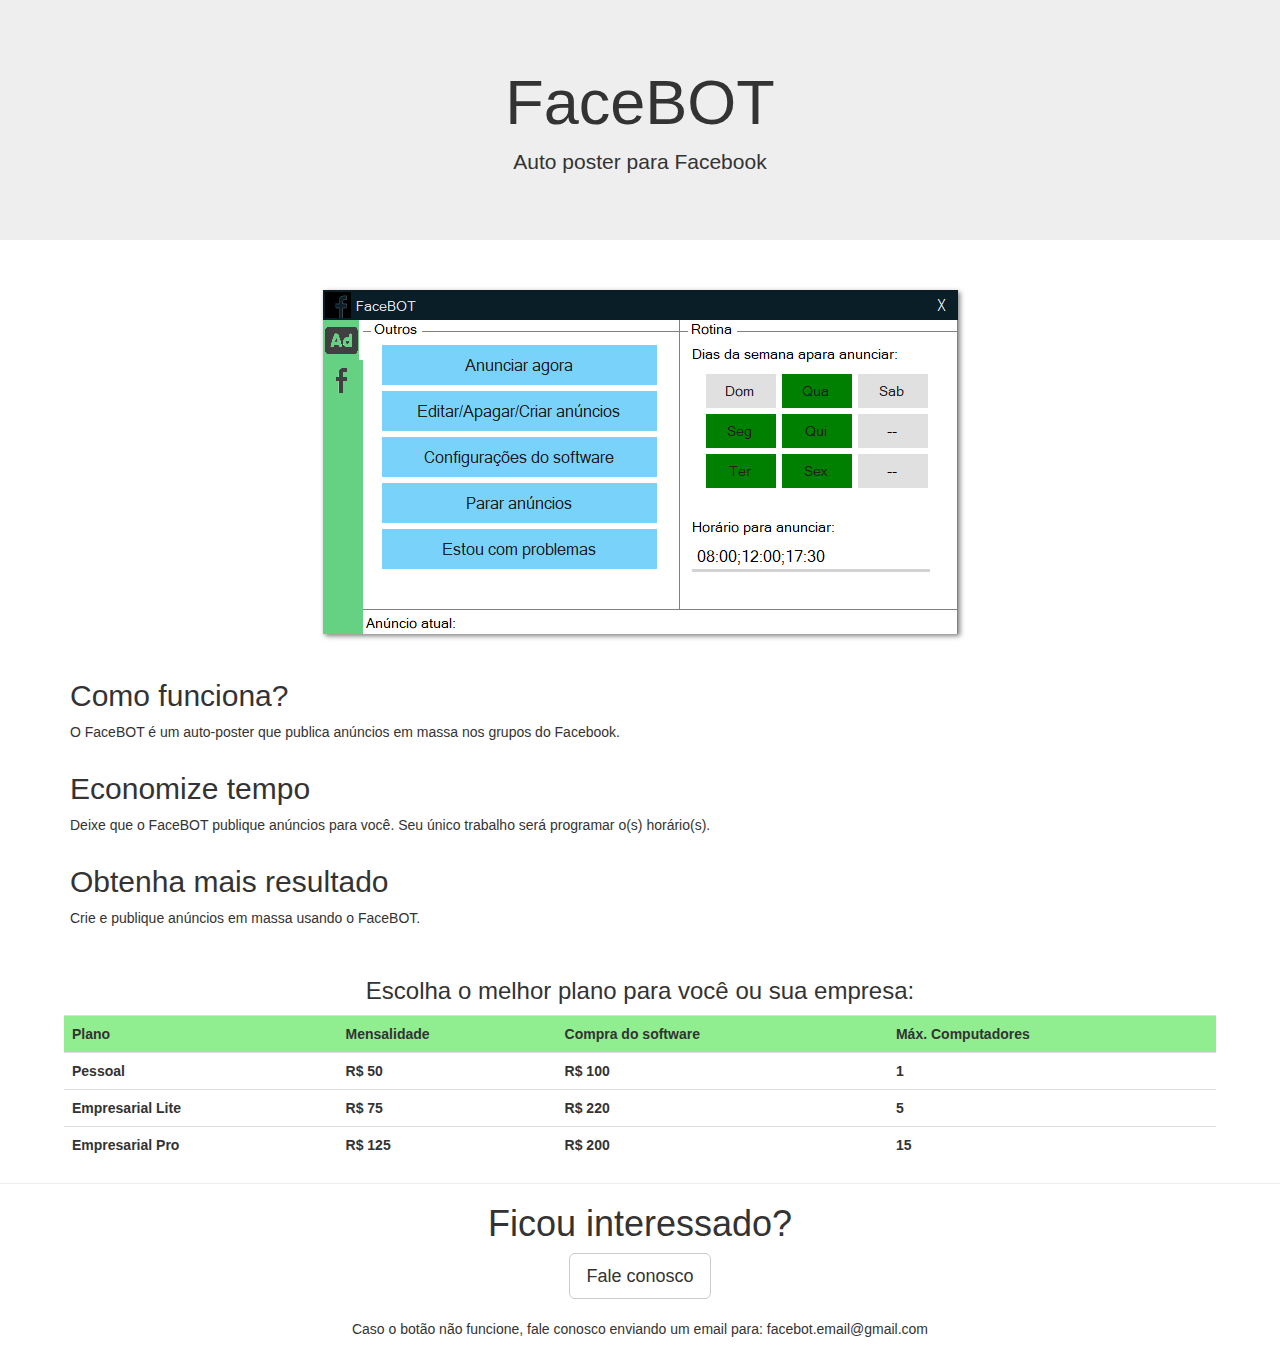
==== index.html @ eaa89c93 "Add files via upload" ====
<!DOCTYPE html>
<html lang="pt-BR">

<head>
    <meta charset="UTF-8">
    <meta name="viewport" content="width=device-width, initial-scale=1.0">
    <meta http-equiv="X-UA-Compatible" content="ie=edge">
    <title>FaceBOT</title>

    <!-- Latest compiled and minified CSS -->
    <link rel="stylesheet" href="https://maxcdn.bootstrapcdn.com/bootstrap/3.3.7/css/bootstrap.min.css"
        integrity="sha384-BVYiiSIFeK1dGmJRAkycuHAHRg32OmUcww7on3RYdg4Va+PmSTsz/K68vbdEjh4u" crossorigin="anonymous">
    <script src="https://code.jquery.com/jquery-3.4.1.min.js"
        integrity="sha256-CSXorXvZcTkaix6Yvo6HppcZGetbYMGWSFlBw8HfCJo=" crossorigin="anonymous"></script>
    <!-- Latest compiled and minified JavaScript -->
    <script src="https://maxcdn.bootstrapcdn.com/bootstrap/3.3.7/js/bootstrap.min.js"
        integrity="sha384-Tc5IQib027qvyjSMfHjOMaLkfuWVxZxUPnCJA7l2mCWNIpG9mGCD8wGNIcPD7Txa"
        crossorigin="anonymous"></script>

    <link href="./css/main.css" rel="stylesheet">

</head>

<body>
    <div class="jumbotron text-center">
        <h1>FaceBOT</h1>
        <p>Auto poster para Facebook</p>
    </div>
    <br>

    <div class="text-center">
        <div class="slideshow">
            <div class="img" slideshow="true"></div>
            <script src="./src/slideshow.js"></script>
        </div>
    </div>

    <br>

    <div class="container">
        <h2 id="como-funciona">Como funciona?</h2>
        <p>O FaceBOT é um auto-poster que publica anúncios em massa nos grupos do Facebook.</p>
    </div>

    <div class="container">
        <h2 id="economize-tempo">Economize tempo</h2>
        <p>Deixe que o FaceBOT publique anúncios para você. Seu único trabalho será programar o(s) horário(s).</p>
    </div>

    <div class="container">
        <h2 id="obtenha-mais-resultado">Obtenha mais resultado</h2>
        <p>Crie e publique anúncios em massa usando o FaceBOT.</p>
    </div>

    <br>
    <div class="text-center table-container">
        <h3>Escolha o melhor plano para você ou sua empresa:</h3>
        <table class="table">
            <tr style="background-color: lightgreen;">
                <th>Plano</th>
                <th>Mensalidade</th>
                <th>Compra do software</th>
                <th>Máx. Computadores</th>
            </tr>
            <tr>
                <th>Pessoal</th>
                <th>R$ 50</th>
                <th>R$ 100</th>
                <th>1</th>
            </tr>
            <tr>
                <th>Empresarial Lite</th>
                <th>R$ 75</th>
                <th>R$ 220</th>
                <th>5</th>
            </tr>
            <tr>
                <th>Empresarial Pro</th>
                <th>R$ 125</th>
                <th>R$ 200</th>
                <th>15</th>
            </tr>
        </table>
    </div>
    <hr>
    <div class="text-center">
        <h1>Ficou interessado?</h1>
        <a class="btn btn-lg btn-default" href="mailto:facebot.email@gmail.com?subject=FaceBOT">Fale conosco</a>
        <p><br>Caso o botão não funcione, fale conosco enviando um email para: facebot.email@gmail.com</p>
    </div>
    <br>

</body>
<script src="./src/main.js"></script>
</html>
---- css/main.css ----
.img
{
    background-size: cover;
    background-repeat: no-repeat;
    box-shadow: 2px 2px 5px gray;
}

.container
{
    transition: all .3s;
}

.container:hover
{
    box-shadow: 2px 2px 4px gray;
}

@keyframes slide
{
    45%
    {
        background-image: url('../img/fbt1.png');
        filter: blur(0px);
        transform: rotateY(0deg);
    }
    47.5%
    {
        filter: blur(4px);
        background-image: url('../img/fbt2.png');
        transform: rotateY(90deg);
    }
    50%
    {
        filter: blur(0px);
        transform: rotateY(180deg);
    }


    95%
    {
        background-image: url('../img/fbt2.png');
        filter: blur(0px);
        transform: rotateY(180deg);
    }
    97.5%
    {
        filter: blur(4px);
        background-image: url('../img/fbt1.png');
        transform: rotateY(90deg);
    }
    100%
    {
        filter: blur(0px);
        transform: rotateY(0deg);
    }

}

*[slideshow=true]
{
    background-image: url('../img/fbt1.png');
    animation-name: slide;
    animation-duration: 10s;
    animation-iteration-count: infinite;
}
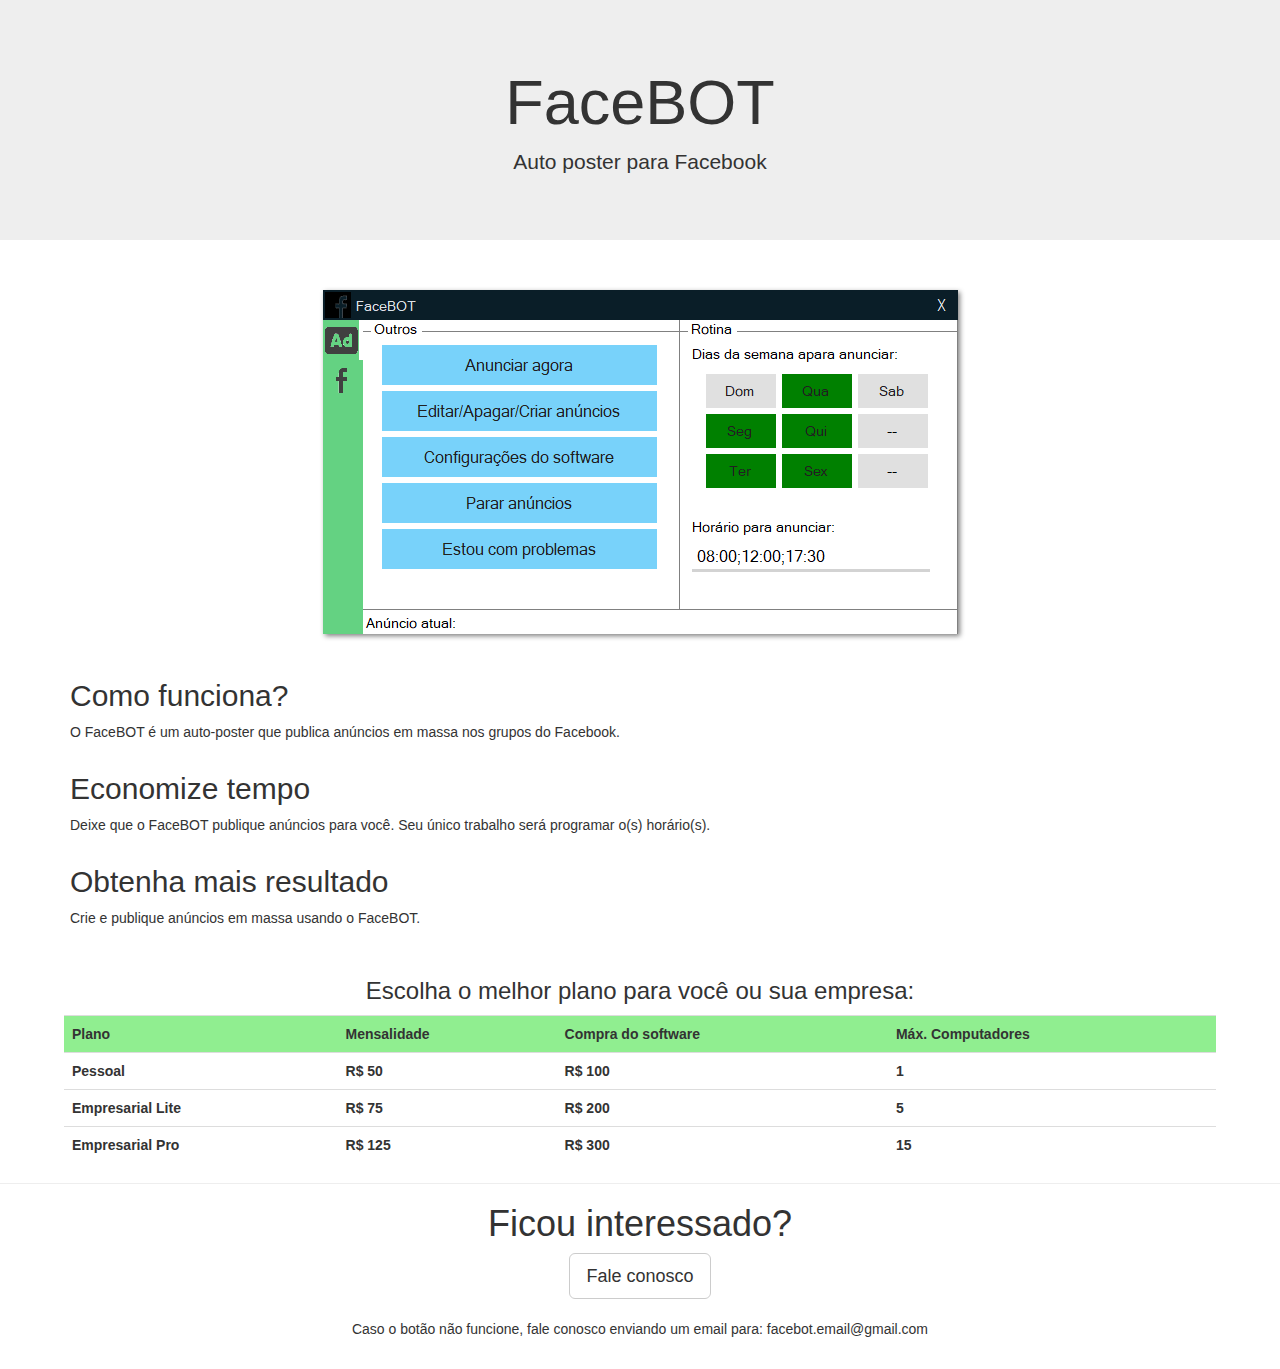
==== commit b8a0c7ba: "Update index.html" ====
--- a/index.html
+++ b/index.html
@@ -71,13 +71,13 @@
             <tr>
                 <th>Empresarial Lite</th>
                 <th>R$ 75</th>
-                <th>R$ 220</th>
+                <th>R$ 200</th>
                 <th>5</th>
             </tr>
             <tr>
                 <th>Empresarial Pro</th>
                 <th>R$ 125</th>
-                <th>R$ 200</th>
+                <th>R$ 300</th>
                 <th>15</th>
             </tr>
         </table>
@@ -92,4 +92,4 @@
 
 </body>
 <script src="./src/main.js"></script>
-</html>+</html>
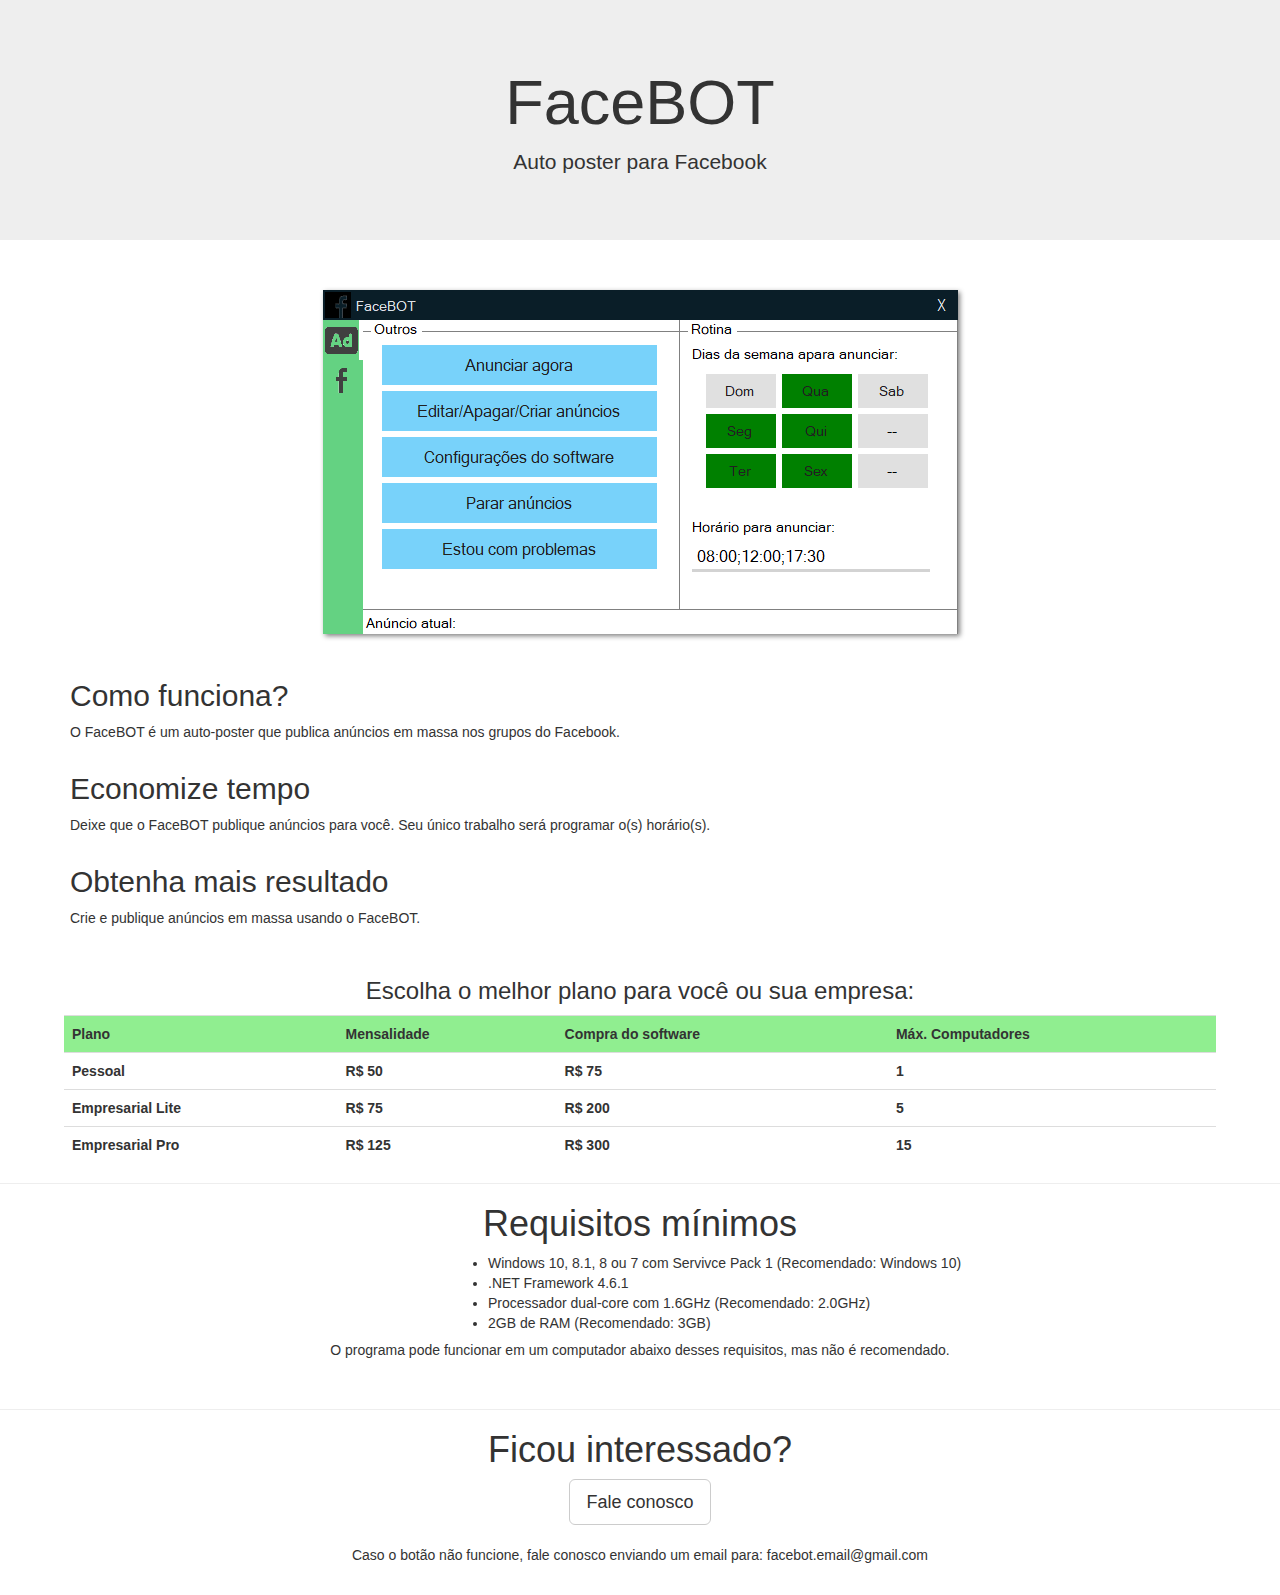
==== commit 532048c6: "Add files via upload" ====
--- a/index.html
+++ b/index.html
@@ -65,7 +65,7 @@
             <tr>
                 <th>Pessoal</th>
                 <th>R$ 50</th>
-                <th>R$ 100</th>
+                <th>R$ 75</th>
                 <th>1</th>
             </tr>
             <tr>
@@ -82,6 +82,20 @@
             </tr>
         </table>
     </div>
+
+    <hr>
+    <div class="text-center">
+        <h1 id="requisitos">Requisitos mínimos</h1>
+        <ul>
+            <li>Windows 10, 8.1, 8 ou 7 com Servivce Pack 1 (Recomendado: Windows 10)</li>
+            <li>.NET Framework 4.6.1</li>
+            <li>Processador dual-core com 1.6GHz (Recomendado: 2.0GHz)</li>
+            <li>2GB de RAM (Recomendado: 3GB)</li>
+          </ul>
+          <h5>O programa pode funcionar em um computador abaixo desses requisitos, mas não é recomendado.</h5>
+    </div>
+    <br>
+
     <hr>
     <div class="text-center">
         <h1>Ficou interessado?</h1>
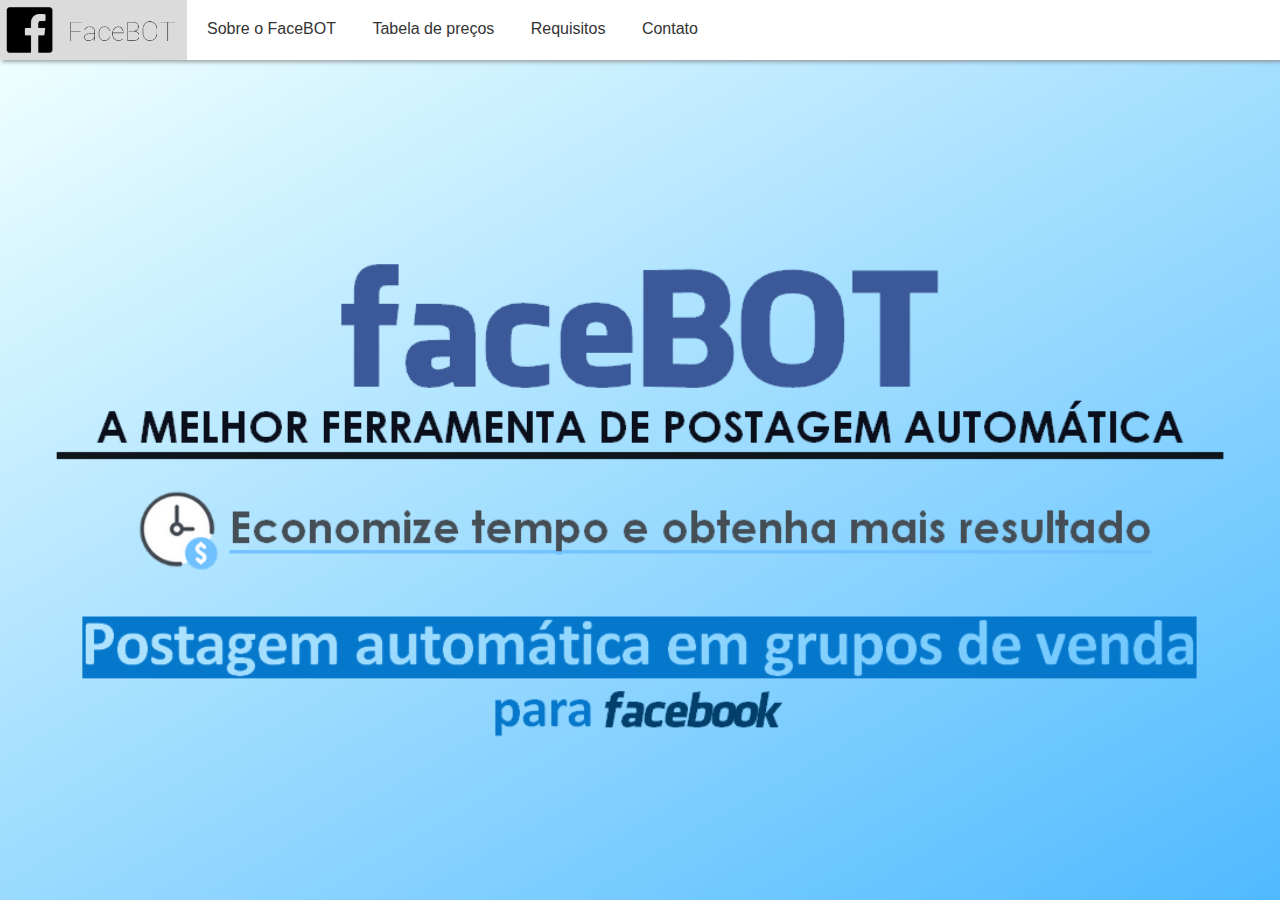
==== commit 924fb69d: "Novo site" ====
--- a/index.html
+++ b/index.html
@@ -1,109 +1,243 @@
 <!DOCTYPE html>
-<html lang="pt-BR">
+<html lang="en">
 
 <head>
     <meta charset="UTF-8">
     <meta name="viewport" content="width=device-width, initial-scale=1.0">
-    <meta http-equiv="X-UA-Compatible" content="ie=edge">
+
+    <link rel="apple-touch-icon" sizes="57x57" href="/apple-icon-57x57.png">
+<link rel="apple-touch-icon" sizes="60x60" href="/apple-icon-60x60.png">
+<link rel="apple-touch-icon" sizes="72x72" href="/apple-icon-72x72.png">
+<link rel="apple-touch-icon" sizes="76x76" href="/apple-icon-76x76.png">
+<link rel="apple-touch-icon" sizes="114x114" href="/apple-icon-114x114.png">
+<link rel="apple-touch-icon" sizes="120x120" href="/apple-icon-120x120.png">
+<link rel="apple-touch-icon" sizes="144x144" href="/apple-icon-144x144.png">
+<link rel="apple-touch-icon" sizes="152x152" href="/apple-icon-152x152.png">
+<link rel="apple-touch-icon" sizes="180x180" href="/apple-icon-180x180.png">
+<link rel="icon" type="image/png" sizes="192x192"  href="/android-icon-192x192.png">
+<link rel="icon" type="image/png" sizes="32x32" href="/favicon-32x32.png">
+<link rel="icon" type="image/png" sizes="96x96" href="/favicon-96x96.png">
+<link rel="icon" type="image/png" sizes="16x16" href="/favicon-16x16.png">
+<link rel="manifest" href="/manifest.json">
+<meta name="msapplication-TileColor" content="#ffffff">
+<meta name="msapplication-TileImage" content="/ms-icon-144x144.png">
+<meta name="theme-color" content="#ffffff">
+
     <title>FaceBOT</title>
 
+    <script src="https://cdnjs.cloudflare.com/ajax/libs/jquery/3.4.1/jquery.slim.min.js"></script>
+    <link rel="stylesheet" href="https://use.fontawesome.com/releases/v5.8.2/css/all.css">
+
     <!-- Latest compiled and minified CSS -->
-    <link rel="stylesheet" href="https://maxcdn.bootstrapcdn.com/bootstrap/3.3.7/css/bootstrap.min.css"
-        integrity="sha384-BVYiiSIFeK1dGmJRAkycuHAHRg32OmUcww7on3RYdg4Va+PmSTsz/K68vbdEjh4u" crossorigin="anonymous">
-    <script src="https://code.jquery.com/jquery-3.4.1.min.js"
-        integrity="sha256-CSXorXvZcTkaix6Yvo6HppcZGetbYMGWSFlBw8HfCJo=" crossorigin="anonymous"></script>
+    <link rel="stylesheet" href="https://stackpath.bootstrapcdn.com/bootstrap/4.3.1/css/bootstrap.min.css">
+    <script src="https://stackpath.bootstrapcdn.com/bootstrap/4.3.1/js/bootstrap.bundle.min.js"></script>
     <!-- Latest compiled and minified JavaScript -->
     <script src="https://maxcdn.bootstrapcdn.com/bootstrap/3.3.7/js/bootstrap.min.js"
         integrity="sha384-Tc5IQib027qvyjSMfHjOMaLkfuWVxZxUPnCJA7l2mCWNIpG9mGCD8wGNIcPD7Txa"
         crossorigin="anonymous"></script>
 
     <link href="./css/main.css" rel="stylesheet">
+    <link href="./css/price.css?teste" rel="stylesheet">
 
 </head>
 
 <body>
-    <div class="jumbotron text-center">
-        <h1>FaceBOT</h1>
-        <p>Auto poster para Facebook</p>
-    </div>
-    <br>
-
-    <div class="text-center">
-        <div class="slideshow">
-            <div class="img" slideshow="true"></div>
-            <script src="./src/slideshow.js"></script>
+    <ul class="top-navbar">
+        <li>
+            <a href="#" padding="false">
+                <img id="fbtlogo" height="60px" src="img/fbtlogo2.png">
+            </a>
+        </li>
+        <li>
+            <a href="#ec-tempo">Sobre o FaceBOT</a>
+        </li>
+        <li>
+            <a href="#precos">Tabela de preços</a>
+        </li>
+        <li>
+            <a href="#requisitos">Requisitos</a>
+        </li>
+        <li>
+            <a href="https://criarmeulink.com.br/u/1596484988406">Contato</a>
+        </li>
+    </ul>
+    <div class="page-body" style="z-index: -1000; text-align: center;">
+        <div class="banner-container">
+            <img src="img/banner2.png" height="100%" class="banner">
+        </div>
+        <div class="second-part">
+            <div class="card-advantage cleft">
+                <img src="./img/time-money.png"><br>
+                <div class="item">
+                    <h1 id="ec-tempo">Economize tempo</h1>
+                    <p>
+                        Ao invés de perder horas e horas publicando anúncios,
+                        deixe que o FaceBOT faça isso por você! Você pode escolher
+                        quantos horários quiser que o FaceBOT irá publicar!
+                    </p>
+                </div>
+            </div>
+
+            <div class="card-advantage cright">
+                <img src="./img/fb-groups.png">
+                <div class="item">
+                    <h1>Publique em vários grupos diferentes</h1>
+                    <p>Publique em quantos grupos quiser!
+                        Seu único trabalho escolher a quantidade
+                        de grupos!
+                    </p>
+                </div>
+            </div>
+
+            <div class="card-advantage cleft">
+                <img src="./img/fb-account.jpg">
+                <div class="item">
+                    <h1>Número ilimitado de contas do Facebook</h1>
+                    <p>Você pode adicionar quantas contas
+                        achar necessário. Assim, cada publicação
+                        será feita em uma conta diferente!
+                    </p>
+                </div>
+            </div>
+
+            <div class="card-advantage cright">
+                <img src="./img/chart.jpg">
+                <div class="item">
+                    <h1>Obtenha mais resultado</h1>
+                    <p>
+                        Publique anúncios em massa, assim
+                        melhor divulgando seu produto/serviço,
+                        e, consequentemente obtendo mais resultado.
+                    </p>
+                </div>
+            </div>
+
+            <div class="card-advantage cleft">
+                <img src="./img/publish.png">
+                <div class="item">
+                    <h1>Anúncios ilimitados</h1>
+                    <p>
+                        Crie quantos anúncios desejar!
+                        Você pode adicionar quantos anúncios
+                        quiser, pois o número de anúncios
+                        é totalmente ilimitado.
+                    </p>
+                </div>
+            </div>
+
+            <div class="card-advantage cright">
+                <img src="./img/edit.jpg">
+                <div class="item">
+                    <h1>Ferramentas de edição de anúncios</h1>
+                    <p>
+                        Crie anúncios elaborados, chamativos e de alto nível!
+                    </p>
+                </div>
+            </div>
+
+            <br><hr><br>
+
+            <section class="pricing py-5" id="precos">
+                <div class="container">
+                  <div class="row">
+                    <!-- Free Tier -->
+                    <div class="col-lg-4">
+                      <div class="card mb-5 mb-lg-0">
+                        <div class="card-body">
+                          <h5 class="card-title text-muted text-uppercase text-center">Pessoal</h5>
+                          <h6 class="card-price text-center">R$ 50<span class="period">/mês</span></h6>
+                          <span class="period">+ R$ 50 (compra)</span>
+                          <hr>
+                          <ul class="fa-ul">
+                            <li><span class="fa-li"><i class="fas fa-check"></i></span>Um usuário</li>
+                            <li><span class="fa-li"><i class="fas fa-check"></i></span>Anúncios ilimitados</li>
+                            <li class="text-muted"><span class="fa-li"><i class="fas fa-times"></i></span>Contas ilimitadas (Facebook)</li>
+                            <li class="text-muted"><span class="fa-li"><i class="fas fa-times"></i></span>Sem anúncios</li>
+                          </ul>
+                          <a href="https://criarmeulink.com.br/u/1596484988406" class="btn btn-block btn-primary text-uppercase">Entrar em contato</a>
+                        </div>
+                      </div>
+                    </div>
+                    <!-- Plus Tier -->
+                    <div class="col-lg-4">
+                        <div class="card mb-5 mb-lg-0" better-option="true">
+                            <div class="card-body">
+                              <h5 class="card-title text-muted text-uppercase text-center">Empresarial Lite</h5>
+                              <h6 class="card-price text-center">R$ 75<span class="period">/mês</span></h6>
+                              <span class="period">+ R$ 200 (compra)</span>
+                              <hr>
+                              <ul class="fa-ul">
+                                <li><span class="fa-li"><i class="fas fa-check"></i></span>Até 5 usuários</li>
+                                <li><span class="fa-li"><i class="fas fa-check"></i></span>Anúncios ilimitados</li>
+                                <li><span class="fa-li"><i class="fas fa-check"></i></span>Contas ilimitadas (Facebook)</li>
+                                <li class="text-muted"><span class="fa-li"><i class="fas fa-times"></i></span>Sem anúncios</li>
+                              </ul>
+                              <a href="https://criarmeulink.com.br/u/1596484988406" class="btn btn-block btn-primary text-uppercase">Entrar em contato</a>
+                            </div>
+                        </div>
+                    </div>
+                    <!-- Pro Tier -->
+                    <div class="col-lg-4">
+                        <div class="card mb-5 mb-lg-0">
+                            <div class="card-body">
+                              <h5 class="card-title text-muted text-uppercase text-center">Empresarial Pro</h5>
+                              <h6 class="card-price text-center">R$ 100<span class="period">/mês</span></h6>
+                              <span class="period">+ R$ 300 (compra)</span>
+                              <hr>
+                              <ul class="fa-ul">
+                                <li><span class="fa-li"><i class="fas fa-check"></i></span>Até 15 usuários</li>
+                                <li><span class="fa-li"><i class="fas fa-check"></i></span>Anúncios ilimitados</li>
+                                <li><span class="fa-li"><i class="fas fa-check"></i></span>Contas ilimitadas (Facebook)</li>
+                                <li><span class="fa-li"><i class="fas fa-check"></i></span>Sem anúncios</li>
+                              </ul>
+                              <a href="https://criarmeulink.com.br/u/1596484988406" class="btn btn-block btn-primary text-uppercase">Entrar em contato</a>
+                            </div>
+                        </div>
+                    </div>
+                  </div>
+                </div>
+              </section>
+              <br><hr><br>
+
+              <div class="text-center" style="width: 100vw;">
+              <div class="requiriments" id="requisitos">
+                  <h2>Requisitos mínimos</h2>
+                  <hr>
+                  <ul>
+                    <li>Windows 10, 8.1, 8 ou 7 com Servivce Pack 1 (Recomendado: Windows 10)</li>
+                    <li>.NET Framework 4.6.1</li>
+                    <li>Processador dual-core com 1.6GHz (Recomendado: 2.0GHz)</li>
+                    <li>2GB de RAM (Recomendado: 3GB)</li>
+                  </ul>
+              </div>
+            </div>
+
+            <br>
+            <hr>
+            <div class="text-center" style="width: 100vw;">
+                <h4>FaceBOT - Auto-poster para Facebook</h4>
+                <a href="https://criarmeulink.com.br/u/1596484988406" target="_blank"><button class="btn btn-outline-secondary">Entrar em contato</button><br></a>
+                <span style="opacity: 0.7;">(contato@facebot.ml)</span>
+            </div>
+            <br>
         </div>
     </div>
-
-    <br>
-
-    <div class="container">
-        <h2 id="como-funciona">Como funciona?</h2>
-        <p>O FaceBOT é um auto-poster que publica anúncios em massa nos grupos do Facebook.</p>
-    </div>
-
-    <div class="container">
-        <h2 id="economize-tempo">Economize tempo</h2>
-        <p>Deixe que o FaceBOT publique anúncios para você. Seu único trabalho será programar o(s) horário(s).</p>
-    </div>
-
-    <div class="container">
-        <h2 id="obtenha-mais-resultado">Obtenha mais resultado</h2>
-        <p>Crie e publique anúncios em massa usando o FaceBOT.</p>
-    </div>
-
-    <br>
-    <div class="text-center table-container">
-        <h3>Escolha o melhor plano para você ou sua empresa:</h3>
-        <table class="table">
-            <tr style="background-color: lightgreen;">
-                <th>Plano</th>
-                <th>Mensalidade</th>
-                <th>Compra do software</th>
-                <th>Máx. Computadores</th>
-            </tr>
-            <tr>
-                <th>Pessoal</th>
-                <th>R$ 50</th>
-                <th>R$ 75</th>
-                <th>1</th>
-            </tr>
-            <tr>
-                <th>Empresarial Lite</th>
-                <th>R$ 75</th>
-                <th>R$ 200</th>
-                <th>5</th>
-            </tr>
-            <tr>
-                <th>Empresarial Pro</th>
-                <th>R$ 125</th>
-                <th>R$ 300</th>
-                <th>15</th>
-            </tr>
-        </table>
-    </div>
-
-    <hr>
-    <div class="text-center">
-        <h1 id="requisitos">Requisitos mínimos</h1>
-        <ul>
-            <li>Windows 10, 8.1, 8 ou 7 com Servivce Pack 1 (Recomendado: Windows 10)</li>
-            <li>.NET Framework 4.6.1</li>
-            <li>Processador dual-core com 1.6GHz (Recomendado: 2.0GHz)</li>
-            <li>2GB de RAM (Recomendado: 3GB)</li>
-          </ul>
-          <h5>O programa pode funcionar em um computador abaixo desses requisitos, mas não é recomendado.</h5>
-    </div>
-    <br>
-
-    <hr>
-    <div class="text-center">
-        <h1>Ficou interessado?</h1>
-        <a class="btn btn-lg btn-default" href="mailto:facebot.email@gmail.com?subject=FaceBOT">Fale conosco</a>
-        <p><br>Caso o botão não funcione, fale conosco enviando um email para: facebot.email@gmail.com</p>
-    </div>
-    <br>
-
 </body>
 <script src="./src/main.js"></script>
-</html>
+
+<script>
+    function layout() {
+        $('.card-advantage').attr('mobile', (window.innerWidth <= 970)+'');
+    }
+    $(window).resize(layout);
+    layout();
+    var bannerH = window.innerHeight - 60;
+    $('.page-body').scroll(function(data){
+        var percentage = $('.page-body').scrollTop() / (bannerH);
+        var calcPercentage = (1 - (percentage > 0.8 ? 0.8 : percentage));
+       // $('.banner').css('height', bannerH * calcPercentage + 'px').css('opacity', calcPercentage);
+        $('.banner-container').css('height', bannerH * calcPercentage + 'px').css('opacity', calcPercentage);
+    });
+</script>
+
+</html>--- a/css/main.css
+++ b/css/main.css
@@ -1,65 +1,167 @@
-.img
-{
-    background-size: cover;
-    background-repeat: no-repeat;
-    box-shadow: 2px 2px 5px gray;
+body {
+    height: 100%;
+    width: 100%;
+    overflow: hidden;
 }
 
-.container
-{
-    transition: all .3s;
+.fbtlogo {
+    display: inline-block;
+    height: 60px;
+    overflow: hidden;
 }
 
-.container:hover
-{
-    box-shadow: 2px 2px 4px gray;
+#fbtlogo {
+    display: inline-block;
+    overflow: hidden;
+    height: 60px;
+    padding: 6px;
 }
 
-@keyframes slide
-{
-    45%
-    {
-        background-image: url('../img/fbt1.png');
-        filter: blur(0px);
-        transform: rotateY(0deg);
-    }
-    47.5%
-    {
-        filter: blur(4px);
-        background-image: url('../img/fbt2.png');
-        transform: rotateY(90deg);
-    }
-    50%
-    {
-        filter: blur(0px);
-        transform: rotateY(180deg);
-    }
-
-
-    95%
-    {
-        background-image: url('../img/fbt2.png');
-        filter: blur(0px);
-        transform: rotateY(180deg);
-    }
-    97.5%
-    {
-        filter: blur(4px);
-        background-image: url('../img/fbt1.png');
-        transform: rotateY(90deg);
-    }
-    100%
-    {
-        filter: blur(0px);
-        transform: rotateY(0deg);
-    }
-
+span.fbtlogo-span {
+    font-size: 22px;
+    font-family: -apple-system, BlinkMacSystemFont, 'Segoe UI', Roboto, Oxygen, Ubuntu, Cantarell, 'Open Sans', 'Helvetica Neue', sans-serif;
+    height: 70px;
+    /*line-height: 60px;*/
 }
 
-*[slideshow=true]
-{
-    background-image: url('../img/fbt1.png');
-    animation-name: slide;
-    animation-duration: 10s;
-    animation-iteration-count: infinite;
-}+ul.top-navbar {
+    list-style-type: none;
+    margin: 0;
+    padding: 0;
+    overflow: hidden;
+    background-color: white;
+    height: 60px;
+    line-height: 30px;
+    box-shadow: 2px 2px 4px rgba(128, 128, 128, 0.726);
+}
+  
+.top-navbar > li {
+    padding: 0px;
+    margin: 0px;
+    display: inline-block;
+    height: 100%;
+    min-width: 75px;
+    max-width: 200px;
+}
+  
+.top-navbar > li a {
+    display: block;
+    color: rgb(51, 51, 51);
+    text-align: center;
+    height: 100%;
+    padding: 14px 16px;
+    text-decoration: none;
+    transition: all .1s;
+    width: 100%;
+    font-size: 16px;
+    font-family: Verdana, Geneva, Tahoma, sans-serif;
+}
+
+.top-navbar > li a[padding=false] {
+    padding: 0px;
+}
+
+.top-navbar > li a[padding=hoz] {
+    padding: 0px;
+    padding-left: 14px;
+    padding-right: 14px;
+}
+  
+/* Change the link color to #111 (black) on hover */
+.top-navbar > li a:hover {
+    background-color: rgb(219, 219, 219);
+}
+
+.page-body {
+    position: absolute;
+    top: 00px;
+    margin-top: 60px;
+    width: 100%;
+    height: calc(100% - 60px);
+    overflow-y: auto;
+    overflow-x: hidden;
+    text-align: center;
+}
+
+.page-body > .h60 {
+    padding: 0px;
+    margin: 0px;
+    width: 100%;
+    height: 60px;
+}
+
+.card-advantage {
+    display: table;
+    width: 80vw;
+    min-width: 300px;
+    max-width: 100vw;
+    /* margin-left: 10vw;
+    padding: 30px; */
+    height: auto;
+    min-height: 75vh;
+    text-align: center;
+    display: inline-block;
+}
+
+.card-advantage > img {
+    display: inline-block;
+    max-width: 350px;
+    width: 60vw;
+    height: auto;
+}
+
+.card-advantage > .item {
+    padding: 5%;
+}
+
+.card-advantage > .item > h1 {
+    font-size: 60px;
+}
+
+.card-advantage > .item > p {
+    font-size: 18px;
+}
+
+.card-advantage[mobile="false"].cleft > img {
+    float: left;
+    margin-right: 40px;
+}
+
+.card-advantage[mobile="false"].cright > img {
+    float: right;
+    margin-left: 40px;
+}
+
+.card-advantage[mobile="false"].cleft > .item {
+    text-align: left;
+}
+
+.card-advantage[mobile="false"].cright > .item {
+    text-align: right;
+}
+
+.banner {
+    display: inline-block;
+    height: 100%;
+    width: auto;
+}
+
+.banner-container {
+    width: 100%;
+    height: calc(100vh - 60px);
+    text-align: center;
+    background: rgb(238,255,255);
+    background: linear-gradient(150deg, rgba(238,255,255,1) 0%, rgba(80,186,255,1) 100%);
+    overflow: hidden;
+    transition: all .5;
+}
+
+.second-part {
+    width: 100%;
+    margin-top: 50px;
+}
+
+.requiriments {
+    max-width: 580px;
+    display: inline-block;
+}
--- a/css/price.css
+++ b/css/price.css
@@ -0,0 +1,72 @@
+section.pricing {
+    /* background: #007bff;
+    background: linear-gradient(to right, #0062E6, #33AEFF); */
+  }
+  
+  .pricing .card {
+    background-color: white;
+    border: none;
+    border-radius: 1rem;
+    transition: all 0.2s;
+    box-shadow: 0 0.5rem 1rem 0 rgba(0, 0, 0, 0.1);
+  }
+
+  .pricing .card[better-option="true"] {
+    border: 1px solid rgb(0, 140, 255);
+    
+    margin-top: -.12rem;
+      margin-bottom: .12rem;
+      /* box-shadow: 0 0.5rem 1rem 0 rgba(0, 0, 0, 0.3); */
+  }
+  
+  
+  .pricing hr {
+    margin: 1.5rem 0;
+  }
+  
+  .pricing .card-title {
+    margin: 0.5rem 0;
+    font-size: 0.9rem;
+    letter-spacing: .1rem;
+    font-weight: bold;
+  }
+  
+  .pricing .card-price {
+    font-size: 3rem;
+    margin: 0;
+  }
+  
+  .pricing .card-price .period {
+    font-size: 0.8rem;
+  }
+  
+  .pricing ul li {
+    margin-bottom: 1rem;
+  }
+  
+  .pricing .text-muted {
+    opacity: 0.7;
+  }
+  
+  .pricing .btn {
+    font-size: 80%;
+    border-radius: 5rem;
+    letter-spacing: .1rem;
+    font-weight: bold;
+    padding: 1rem;
+    opacity: 0.7;
+    transition: all 0.2s;
+  }
+  
+  /* Hover Effects on Card */
+  
+  @media (min-width: 992px) {
+    .pricing .card:hover {
+      margin-top: -.25rem;
+      margin-bottom: .25rem;
+      box-shadow: 0 0.5rem 1rem 0 rgba(0, 0, 0, 0.3);
+    }
+    .pricing .card:hover .btn {
+      opacity: 1;
+    }
+  }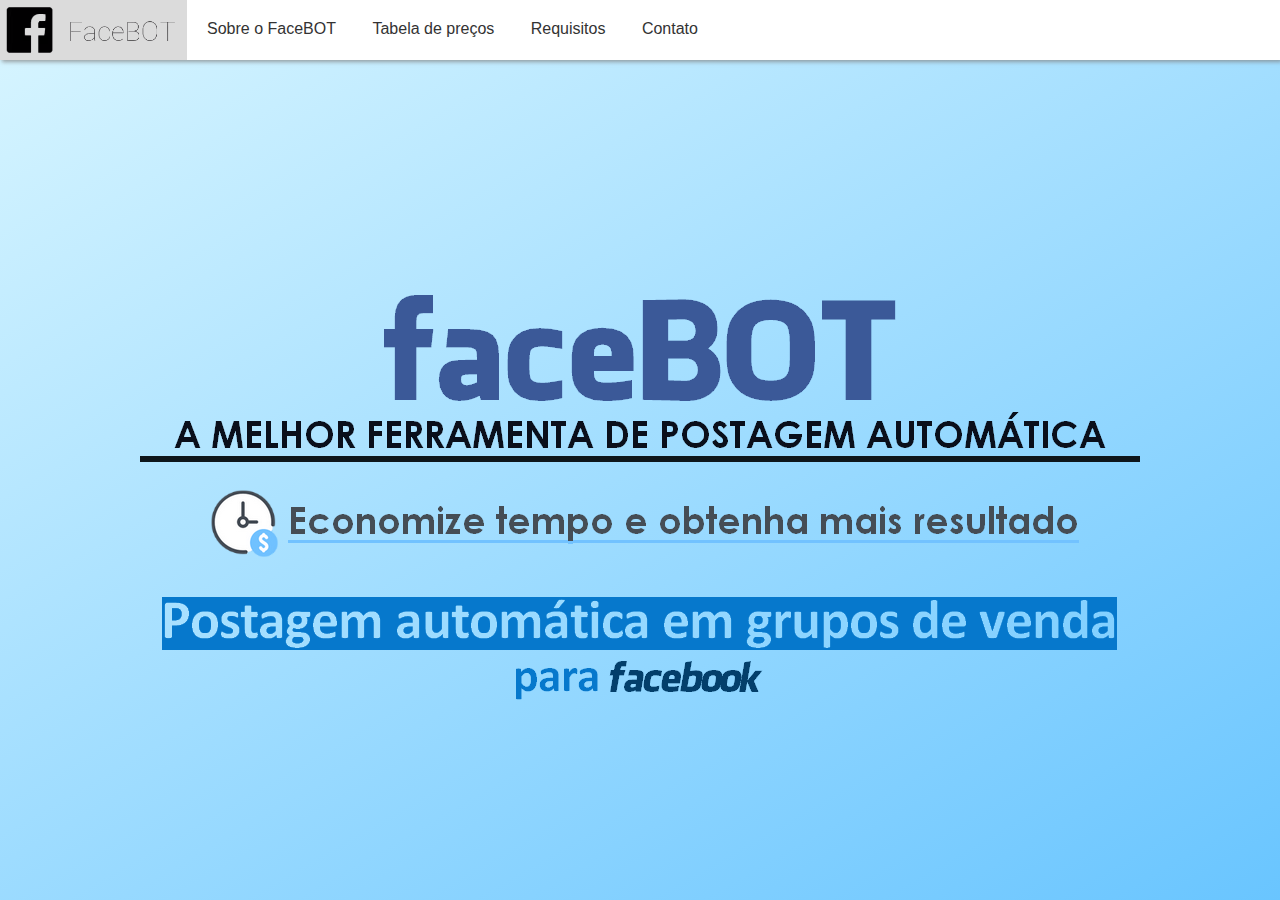
==== commit 8b1bcc54: "Add files via upload" ====
--- a/index.html
+++ b/index.html
@@ -49,7 +49,7 @@
             </a>
         </li>
         <li>
-            <a href="#ec-tempo">Sobre o FaceBOT</a>
+            <a href="#sobre">Sobre o FaceBOT</a>
         </li>
         <li>
             <a href="#precos">Tabela de preços</a>
@@ -66,6 +66,15 @@
             <img src="img/banner2.png" height="100%" class="banner">
         </div>
         <div class="second-part">
+            <h1 id="sobre">Sobre o FaceBOT</h1>
+            <hr>
+            <p style="padding: 20px; font-family: -apple-system, BlinkMacSystemFont, 'Segoe UI', Roboto, Oxygen, Ubuntu, Cantarell, 'Open Sans', 'Helvetica Neue', sans-serif; font-size: 18px;">
+                O FaceBOT é um programa que publica anúncios automaticamente em
+                grupos de vendas do Facebook. Você pode criar quantos anúncios
+                quiser e publicá-los em massa usando o FaceBOT. Use o FaceBOT
+                e aumente suas vendas.
+            </p>
+            <br>
             <div class="card-advantage cleft">
                 <img src="./img/time-money.png"><br>
                 <div class="item">
--- a/css/main.css
+++ b/css/main.css
@@ -142,12 +142,18 @@
 
 .banner {
     display: inline-block;
-    height: 100%;
+    height: auto;
+    max-height: 100%;
     width: auto;
+    max-width: 100vw;
 }
 
 .banner-container {
-    width: 100%;
+    display: flex;
+    align-items: center;
+    justify-content: center;
+    width: 200%;
+    margin-left: -50vw;
     height: calc(100vh - 60px);
     text-align: center;
     background: rgb(238,255,255);
